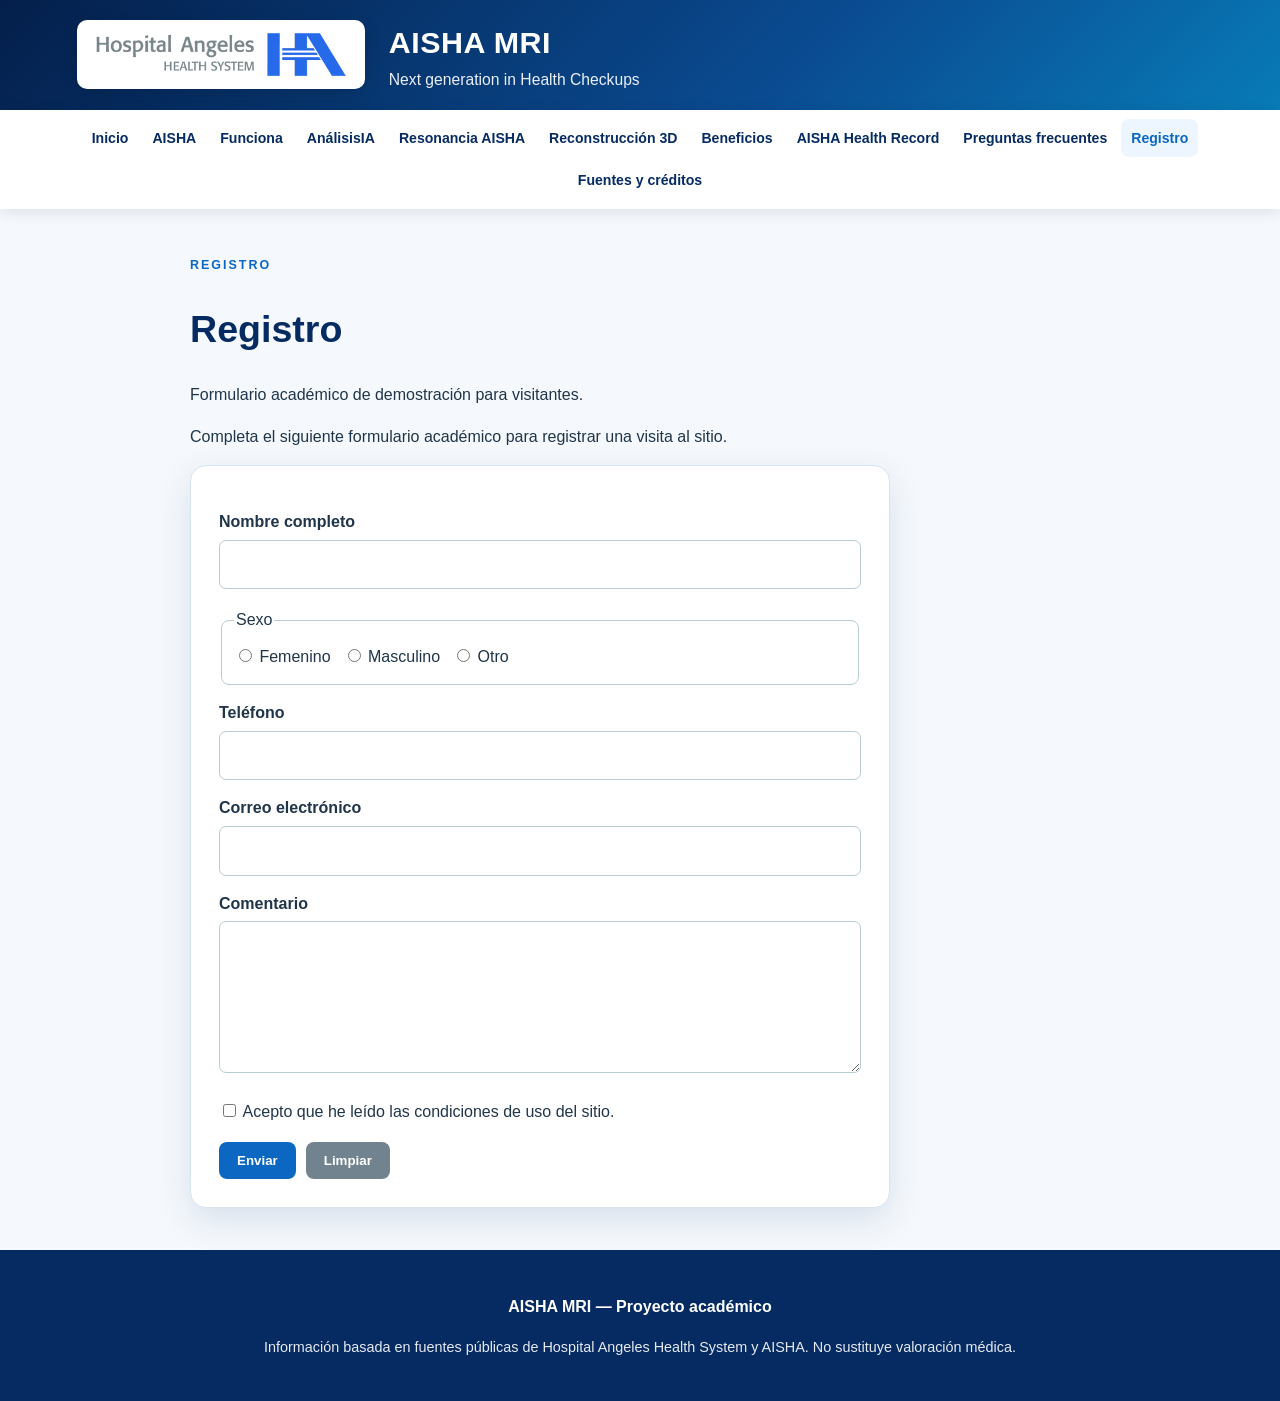
==== formulario.html @ 1e43aacb "Archivos de la página" ====
<!DOCTYPE html>
<html lang="es">
<head>
<meta charset="UTF-8">
<meta name="viewport" content="width=device-width, initial-scale=1.0">
<meta name="description" content="Sitio web académico sobre AISHA MRI e inteligencia artificial aplicada a la medicina preventiva.">
<title>Registro | AISHA MRI</title>
<link rel="stylesheet" href="css/estilos.css">
</head>
<body>
<header id="encabezado">
  <div class="brand-row">
    <a class="hospital-brand" href="index.html" aria-label="Hospital Angeles — inicio">
      <img src="assets/Logotipo-%20Hospital-Angeles.webp" alt="Logotipo Hospital Angeles">
    </a>
    <div class="site-title"><h1>AISHA MRI</h1><p>Next generation in Health Checkups</p></div>
  </div>
</header>
<nav id="menu" aria-label="Navegación principal"><a href="index.html">Inicio</a><a href="que-es-aisha.html">AISHA</a><a href="como-funciona.html">Funciona</a><a href="inteligencia-artificial.html">AnálisisIA</a><a href="resonancia.html">Resonancia AISHA</a><a href="estructuras.html">Reconstrucción 3D</a><a href="beneficios.html">Beneficios</a><a href="health-record.html">AISHA Health Record</a><a href="preguntas.html">Preguntas frecuentes</a><a href="formulario.html" class="active">Registro</a><a href="fuentes.html">Fuentes y créditos</a></nav>
<main id="contenido-principal"><section class="content-narrow"><span class="eyebrow">Registro</span><h2>Registro</h2><p>Formulario académico de demostración para visitantes.</p><p>Completa el siguiente formulario académico para registrar una visita al sitio.</p><form action="#" method="post"><label for="nombre">Nombre completo</label><input id="nombre" name="nombre" type="text" required><fieldset><legend>Sexo</legend><label class="inline"><input type="radio" name="sexo" value="femenino"> Femenino</label><label class="inline"><input type="radio" name="sexo" value="masculino"> Masculino</label><label class="inline"><input type="radio" name="sexo" value="otro"> Otro</label></fieldset><label for="telefono">Teléfono</label><input id="telefono" name="telefono" type="tel"><label for="correo">Correo electrónico</label><input id="correo" name="correo" type="email" required><label for="comentario">Comentario</label><textarea id="comentario" name="comentario" rows="5"></textarea><label class="check"><input type="checkbox" name="condiciones" required> Acepto que he leído las condiciones de uso del sitio.</label><div class="form-buttons"><button type="submit">Enviar</button><button type="reset" class="secondary">Limpiar</button></div></form></section></main>
<footer id="pie-de-pagina"><p><strong>AISHA MRI — Proyecto académico</strong></p><p class="small">Información basada en fuentes públicas de Hospital Angeles Health System y AISHA. No sustituye valoración médica.</p></footer>
</body>
</html>
---- css/estilos.css ----
:root{--navy:#062b63;--blue:#0b67c2;--cyan:#1ba7d7;--light:#edf6ff;--ink:#20354a;--white:#fff;--line:#d7e5f2;--shadow:0 12px 35px rgba(6,43,99,.12)}
*{box-sizing:border-box}html{scroll-behavior:smooth}body{margin:0;font-family:Arial,Helvetica,sans-serif;color:var(--ink);background:#f5f9fd;line-height:1.6}a{color:var(--blue)}
#encabezado{background:linear-gradient(135deg,#041f4b,#0a4b91 62%,#087bb7);color:white;padding:18px 6%;box-shadow:0 4px 18px rgba(0,0,0,.12)}.brand-row{max-width:1200px;margin:auto;display:flex;align-items:center;gap:24px}.hospital-brand{background:#fff;border-radius:10px;padding:8px 14px;display:flex;align-items:center;box-shadow:0 5px 18px rgba(0,0,0,.12)}.hospital-brand img{display:block;width:min(260px,42vw);height:auto}.site-title h1{margin:0;font-size:1.9rem;letter-spacing:.5px}.site-title p{margin:0;font-size:.98rem;opacity:.92}
#menu{background:white;box-shadow:0 3px 14px rgba(0,0,0,.1);display:flex;flex-wrap:wrap;justify-content:center;gap:4px;padding:9px 3%;position:sticky;top:0;z-index:10}#menu a{text-decoration:none;color:var(--navy);padding:8px 10px;border-radius:8px;font-size:.88rem;font-weight:700}#menu a:hover,#menu a.active{background:var(--light);color:var(--blue)}
main{max-width:1180px;margin:auto;padding:42px 6%;min-height:70vh}.hero{display:grid;grid-template-columns:1.05fr .95fr;gap:36px;align-items:center;background:linear-gradient(135deg,#eaf5ff,#fff);padding:36px;border-radius:24px;box-shadow:var(--shadow)}.hero-copy{padding:10px}.eyebrow{text-transform:uppercase;letter-spacing:2px;font-size:.78rem;color:var(--blue);font-weight:800}.hero h2{font-size:4rem;line-height:1;margin:10px 0;color:var(--navy)}.hero-text{font-size:1.2rem}.hero-image{display:flex;justify-content:center}.hero-image img{width:100%;max-width:420px;max-height:540px;object-fit:cover;border-radius:18px;box-shadow:0 12px 30px rgba(6,43,99,.18)}
.button,button{display:inline-block;background:var(--blue);color:white;border:0;border-radius:8px;padding:11px 18px;text-decoration:none;cursor:pointer;font-weight:700}.feature-cards{margin-top:28px}.cards{display:grid;grid-template-columns:repeat(auto-fit,minmax(220px,1fr));gap:18px;margin-top:28px}.cards article,.steps>div{background:white;border:1px solid var(--line);border-radius:14px;padding:22px;box-shadow:0 5px 20px rgba(6,43,99,.07)}h2{color:var(--navy);font-size:2.35rem;line-height:1.15}h3{color:var(--navy)}
.page-intro{display:grid;grid-template-columns:1fr minmax(260px,390px);gap:34px;align-items:center;margin-bottom:30px}.page-intro img{width:100%;max-height:520px;object-fit:cover;border-radius:18px;box-shadow:var(--shadow)}.wide-image{margin:-8px 0 32px}.wide-image img{width:100%;max-height:460px;object-fit:cover;border-radius:20px;display:block;box-shadow:var(--shadow)}.content-narrow{max-width:900px;margin:auto}.health-hero{background:white;padding:34px;border-radius:20px;box-shadow:var(--shadow)}
.highlight,.warning,.note{padding:18px;border-radius:12px;background:var(--light);margin:22px 0}.warning{background:#fff6e7;border-left:5px solid #e1a333}.stats{display:grid;grid-template-columns:repeat(3,1fr);gap:16px;margin:25px 0}.stats div{background:var(--navy);color:white;padding:24px;border-radius:14px;text-align:center}.stats strong{display:block;font-size:2rem}.stats span{display:block}.steps{display:grid;grid-template-columns:repeat(4,1fr);gap:15px}.steps b{color:var(--blue);font-size:1.5rem}.grid-list{display:grid;grid-template-columns:repeat(4,1fr);gap:12px}.grid-list div{background:white;padding:18px;border-radius:10px;border:1px solid var(--line)}.sources li{margin:10px 0}
details{background:white;border:1px solid var(--line);margin:12px 0;border-radius:10px;padding:16px;box-shadow:0 4px 15px rgba(6,43,99,.05)}summary{font-weight:bold;color:var(--navy);cursor:pointer}
form{background:white;padding:28px;border-radius:16px;border:1px solid var(--line);max-width:700px;box-shadow:var(--shadow)}label{display:block;font-weight:bold;margin-top:15px}input[type=text],input[type=tel],input[type=email],textarea{width:100%;padding:11px;border:1px solid #b9cbd3;border-radius:7px;margin-top:5px;font:inherit}fieldset{border:1px solid #b9cbd3;border-radius:8px;margin-top:18px}.inline,.check{display:inline-block;font-weight:normal;margin:5px 12px 5px 0}.check{display:block;margin:18px 0}.form-buttons{display:flex;gap:10px}.secondary{background:#71838e}
footer{background:var(--navy);color:white;padding:28px 6%;text-align:center}footer a{color:white}.small{font-size:.9rem;opacity:.9}
@media(max-width:900px){.brand-row{align-items:flex-start}.hero{grid-template-columns:1fr}.hero h2{font-size:3.2rem}.page-intro{grid-template-columns:1fr}.steps{grid-template-columns:1fr 1fr}.grid-list{grid-template-columns:1fr 1fr}.stats{grid-template-columns:1fr}#menu{position:static}}
@media(max-width:560px){main{padding:28px 4%}.steps,.grid-list{grid-template-columns:1fr}.brand-row{flex-direction:column;gap:12px}.hospital-brand img{width:230px}.hero{padding:24px}.hero h2{font-size:2.7rem}#menu a{font-size:.82rem}.page-intro img{max-height:none}}
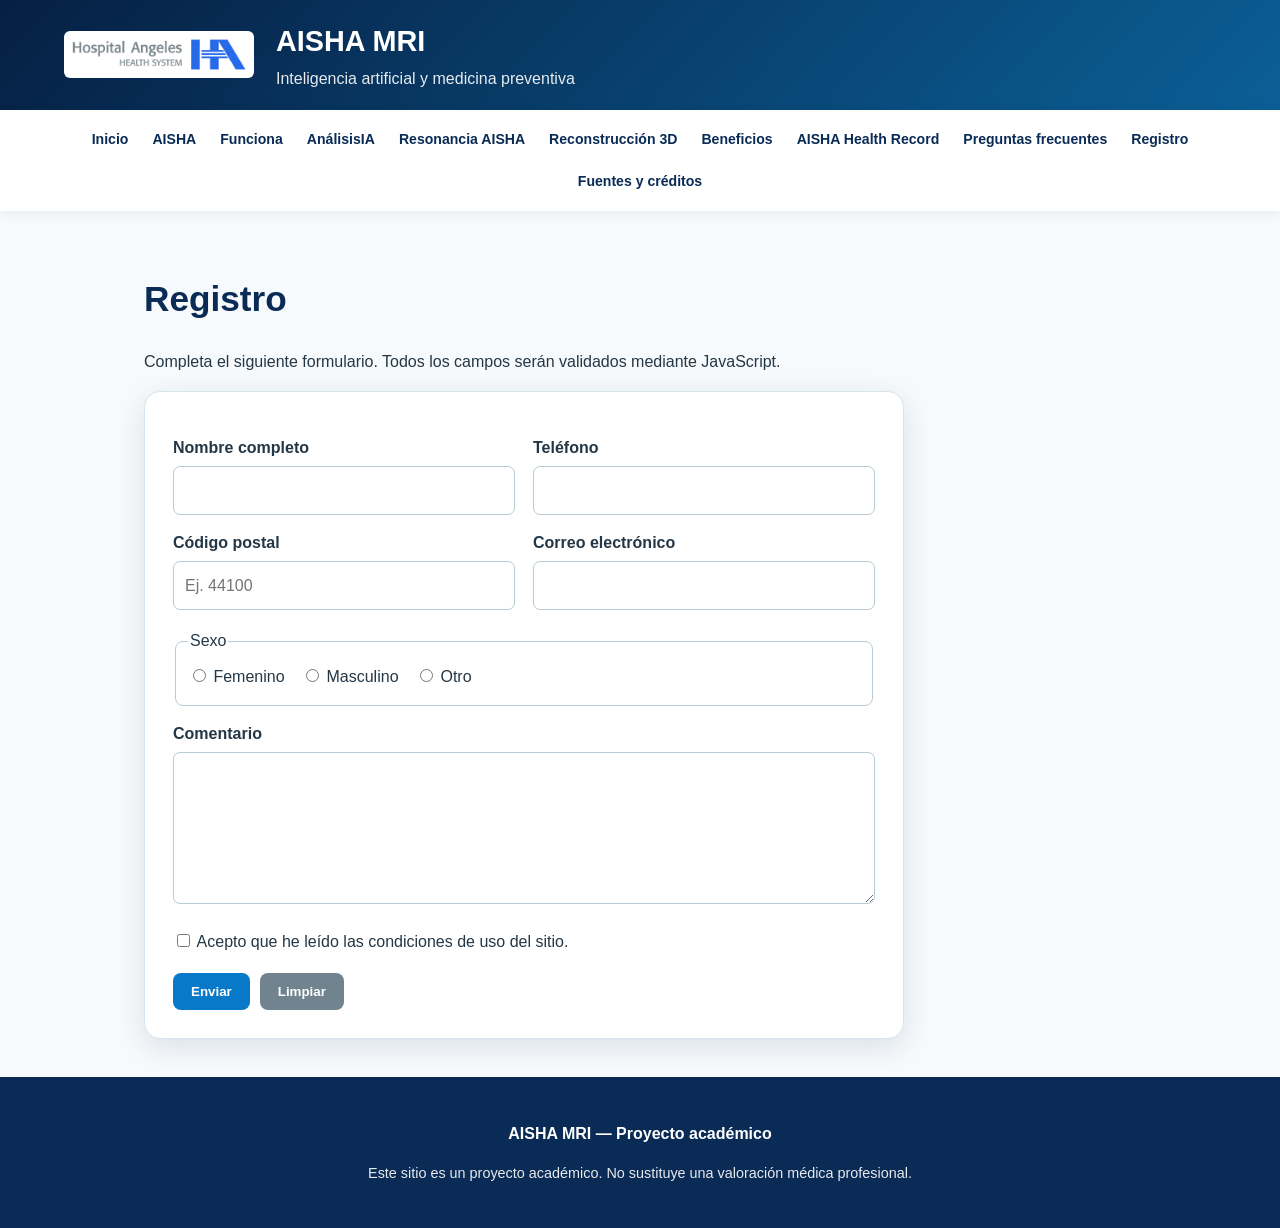
==== commit 5c7f7836: "Imagen" ====
--- a/formulario.html
+++ b/formulario.html
@@ -1,23 +1,302 @@
 <!DOCTYPE html>
 <html lang="es">
+
 <head>
-<meta charset="UTF-8">
-<meta name="viewport" content="width=device-width, initial-scale=1.0">
-<meta name="description" content="Sitio web académico sobre AISHA MRI e inteligencia artificial aplicada a la medicina preventiva.">
-<title>Registro | AISHA MRI</title>
-<link rel="stylesheet" href="css/estilos.css">
+
+    <meta charset="UTF-8">
+
+    <meta name="viewport" content="width=device-width, initial-scale=1.0">
+
+    <meta name="description"
+        content="Formulario de visitas de AISHA MRI">
+
+    <title>Registro | AISHA MRI</title>
+
+    <link rel="stylesheet" href="css/estilos.css">
+
 </head>
+
+
 <body>
-<header id="encabezado">
-  <div class="brand-row">
-    <a class="hospital-brand" href="index.html" aria-label="Hospital Angeles — inicio">
-      <img src="assets/Logotipo-%20Hospital-Angeles.webp" alt="Logotipo Hospital Angeles">
-    </a>
-    <div class="site-title"><h1>AISHA MRI</h1><p>Next generation in Health Checkups</p></div>
-  </div>
-</header>
-<nav id="menu" aria-label="Navegación principal"><a href="index.html">Inicio</a><a href="que-es-aisha.html">AISHA</a><a href="como-funciona.html">Funciona</a><a href="inteligencia-artificial.html">AnálisisIA</a><a href="resonancia.html">Resonancia AISHA</a><a href="estructuras.html">Reconstrucción 3D</a><a href="beneficios.html">Beneficios</a><a href="health-record.html">AISHA Health Record</a><a href="preguntas.html">Preguntas frecuentes</a><a href="formulario.html" class="active">Registro</a><a href="fuentes.html">Fuentes y créditos</a></nav>
-<main id="contenido-principal"><section class="content-narrow"><span class="eyebrow">Registro</span><h2>Registro</h2><p>Formulario académico de demostración para visitantes.</p><p>Completa el siguiente formulario académico para registrar una visita al sitio.</p><form action="#" method="post"><label for="nombre">Nombre completo</label><input id="nombre" name="nombre" type="text" required><fieldset><legend>Sexo</legend><label class="inline"><input type="radio" name="sexo" value="femenino"> Femenino</label><label class="inline"><input type="radio" name="sexo" value="masculino"> Masculino</label><label class="inline"><input type="radio" name="sexo" value="otro"> Otro</label></fieldset><label for="telefono">Teléfono</label><input id="telefono" name="telefono" type="tel"><label for="correo">Correo electrónico</label><input id="correo" name="correo" type="email" required><label for="comentario">Comentario</label><textarea id="comentario" name="comentario" rows="5"></textarea><label class="check"><input type="checkbox" name="condiciones" required> Acepto que he leído las condiciones de uso del sitio.</label><div class="form-buttons"><button type="submit">Enviar</button><button type="reset" class="secondary">Limpiar</button></div></form></section></main>
-<footer id="pie-de-pagina"><p><strong>AISHA MRI — Proyecto académico</strong></p><p class="small">Información basada en fuentes públicas de Hospital Angeles Health System y AISHA. No sustituye valoración médica.</p></footer>
+
+
+    <!-- ENCABEZADO -->
+
+    <header class="site-header">
+
+        <img
+            class="logo"
+            src="assets/logo-hospital-angeles.webp"
+            alt="Hospital Ángeles">
+
+        <div class="brand">
+
+            <h1>AISHA MRI</h1>
+
+            <p>
+                Inteligencia artificial y medicina preventiva
+            </p>
+
+        </div>
+
+    </header>
+
+
+    <!-- MENÚ -->
+
+    <nav id="menu" aria-label="Navegación principal">
+
+        <a href="index.html">Inicio</a>
+
+        <a href="que-es-aisha.html">AISHA</a>
+
+        <a href="como-funciona.html">Funciona</a>
+
+        <a href="inteligencia-artificial.html">AnálisisIA</a>
+
+        <a href="resonancia.html">Resonancia AISHA</a>
+
+        <a href="estructuras.html">Reconstrucción 3D</a>
+
+        <a href="beneficios.html">Beneficios</a>
+
+        <a href="health-record.html">
+            AISHA Health Record
+        </a>
+
+        <a href="preguntas.html">
+            Preguntas frecuentes
+        </a>
+
+        <a href="formulario.html">
+            Registro
+        </a>
+
+        <a href="fuentes.html">
+            Fuentes y créditos
+        </a>
+
+    </nav>
+
+
+    <!-- CONTENIDO -->
+
+    <main id="contenido-principal">
+
+        <h2>Registro</h2>
+
+        <p>
+            Completa el siguiente formulario.
+            Todos los campos serán validados mediante JavaScript.
+        </p>
+
+
+        <!-- FORMULARIO -->
+
+        <form
+            id="formulario-visita"
+            action="#"
+            method="get"
+            novalidate>
+
+
+            <div class="form-grid">
+
+
+                <!-- NOMBRE -->
+
+                <div>
+
+                    <label for="nombre">
+                        Nombre completo
+                    </label>
+
+                    <input
+                        type="text"
+                        id="nombre"
+                        name="nombre">
+
+                </div>
+
+
+                <!-- TELÉFONO -->
+
+                <div>
+
+                    <label for="telefono">
+                        Teléfono
+                    </label>
+
+                    <input
+                        type="text"
+                        id="telefono"
+                        name="telefono"
+                        maxlength="10"
+                        inputmode="numeric">
+
+                </div>
+
+
+                <!-- CÓDIGO POSTAL -->
+
+                <div>
+
+                    <label for="codigo-postal">
+                        Código postal
+                    </label>
+
+                    <input
+                        type="text"
+                        id="codigo-postal"
+                        name="codigo-postal"
+                        maxlength="5"
+                        inputmode="numeric"
+                        placeholder="Ej. 44100">
+
+                </div>
+
+
+                <!-- CORREO -->
+
+                <div>
+
+                    <label for="correo">
+                        Correo electrónico
+                    </label>
+
+                    <input
+                        type="text"
+                        id="correo"
+                        name="correo">
+
+                </div>
+
+
+            </div>
+
+
+            <!-- SEXO -->
+
+            <fieldset>
+
+                <legend>
+                    Sexo
+                </legend>
+
+
+                <label class="inline">
+
+                    <input
+                        type="radio"
+                        name="sexo"
+                        value="femenino">
+
+                    Femenino
+
+                </label>
+
+
+                <label class="inline">
+
+                    <input
+                        type="radio"
+                        name="sexo"
+                        value="masculino">
+
+                    Masculino
+
+                </label>
+
+
+                <label class="inline">
+
+                    <input
+                        type="radio"
+                        name="sexo"
+                        value="otro">
+
+                    Otro
+
+                </label>
+
+            </fieldset>
+
+
+            <!-- COMENTARIO -->
+
+            <label for="comentario">
+                Comentario
+            </label>
+
+            <textarea
+                id="comentario"
+                name="comentario"
+                rows="5"></textarea>
+
+
+            <!-- CONDICIONES -->
+
+            <label class="check">
+
+                <input
+                    type="checkbox"
+                    name="condiciones">
+
+                Acepto que he leído las condiciones
+                de uso del sitio.
+
+            </label>
+
+
+            <!-- BOTONES -->
+
+            <div class="form-buttons">
+
+                <button type="submit">
+                    Enviar
+                </button>
+
+
+                <button
+                    type="reset"
+                    class="secondary">
+
+                    Limpiar
+
+                </button>
+
+            </div>
+
+
+        </form>
+
+
+    </main>
+
+
+    <!-- PIE DE PÁGINA -->
+
+    <footer id="pie-de-pagina">
+
+        <p>
+            <strong>
+                AISHA MRI — Proyecto académico
+            </strong>
+        </p>
+
+        <p class="small">
+            Este sitio es un proyecto académico.
+            No sustituye una valoración médica profesional.
+        </p>
+
+    </footer>
+
+
+    <!-- JAVASCRIPT -->
+
+    <script src="js/script.js"></script>
+
+
 </body>
-</html>
+
+</html>
--- a/css/estilos.css
+++ b/css/estilos.css
@@ -1,14 +1,31 @@
-
-:root{--navy:#062b63;--blue:#0b67c2;--cyan:#1ba7d7;--light:#edf6ff;--ink:#20354a;--white:#fff;--line:#d7e5f2;--shadow:0 12px 35px rgba(6,43,99,.12)}
-*{box-sizing:border-box}html{scroll-behavior:smooth}body{margin:0;font-family:Arial,Helvetica,sans-serif;color:var(--ink);background:#f5f9fd;line-height:1.6}a{color:var(--blue)}
-#encabezado{background:linear-gradient(135deg,#041f4b,#0a4b91 62%,#087bb7);color:white;padding:18px 6%;box-shadow:0 4px 18px rgba(0,0,0,.12)}.brand-row{max-width:1200px;margin:auto;display:flex;align-items:center;gap:24px}.hospital-brand{background:#fff;border-radius:10px;padding:8px 14px;display:flex;align-items:center;box-shadow:0 5px 18px rgba(0,0,0,.12)}.hospital-brand img{display:block;width:min(260px,42vw);height:auto}.site-title h1{margin:0;font-size:1.9rem;letter-spacing:.5px}.site-title p{margin:0;font-size:.98rem;opacity:.92}
-#menu{background:white;box-shadow:0 3px 14px rgba(0,0,0,.1);display:flex;flex-wrap:wrap;justify-content:center;gap:4px;padding:9px 3%;position:sticky;top:0;z-index:10}#menu a{text-decoration:none;color:var(--navy);padding:8px 10px;border-radius:8px;font-size:.88rem;font-weight:700}#menu a:hover,#menu a.active{background:var(--light);color:var(--blue)}
-main{max-width:1180px;margin:auto;padding:42px 6%;min-height:70vh}.hero{display:grid;grid-template-columns:1.05fr .95fr;gap:36px;align-items:center;background:linear-gradient(135deg,#eaf5ff,#fff);padding:36px;border-radius:24px;box-shadow:var(--shadow)}.hero-copy{padding:10px}.eyebrow{text-transform:uppercase;letter-spacing:2px;font-size:.78rem;color:var(--blue);font-weight:800}.hero h2{font-size:4rem;line-height:1;margin:10px 0;color:var(--navy)}.hero-text{font-size:1.2rem}.hero-image{display:flex;justify-content:center}.hero-image img{width:100%;max-width:420px;max-height:540px;object-fit:cover;border-radius:18px;box-shadow:0 12px 30px rgba(6,43,99,.18)}
-.button,button{display:inline-block;background:var(--blue);color:white;border:0;border-radius:8px;padding:11px 18px;text-decoration:none;cursor:pointer;font-weight:700}.feature-cards{margin-top:28px}.cards{display:grid;grid-template-columns:repeat(auto-fit,minmax(220px,1fr));gap:18px;margin-top:28px}.cards article,.steps>div{background:white;border:1px solid var(--line);border-radius:14px;padding:22px;box-shadow:0 5px 20px rgba(6,43,99,.07)}h2{color:var(--navy);font-size:2.35rem;line-height:1.15}h3{color:var(--navy)}
-.page-intro{display:grid;grid-template-columns:1fr minmax(260px,390px);gap:34px;align-items:center;margin-bottom:30px}.page-intro img{width:100%;max-height:520px;object-fit:cover;border-radius:18px;box-shadow:var(--shadow)}.wide-image{margin:-8px 0 32px}.wide-image img{width:100%;max-height:460px;object-fit:cover;border-radius:20px;display:block;box-shadow:var(--shadow)}.content-narrow{max-width:900px;margin:auto}.health-hero{background:white;padding:34px;border-radius:20px;box-shadow:var(--shadow)}
-.highlight,.warning,.note{padding:18px;border-radius:12px;background:var(--light);margin:22px 0}.warning{background:#fff6e7;border-left:5px solid #e1a333}.stats{display:grid;grid-template-columns:repeat(3,1fr);gap:16px;margin:25px 0}.stats div{background:var(--navy);color:white;padding:24px;border-radius:14px;text-align:center}.stats strong{display:block;font-size:2rem}.stats span{display:block}.steps{display:grid;grid-template-columns:repeat(4,1fr);gap:15px}.steps b{color:var(--blue);font-size:1.5rem}.grid-list{display:grid;grid-template-columns:repeat(4,1fr);gap:12px}.grid-list div{background:white;padding:18px;border-radius:10px;border:1px solid var(--line)}.sources li{margin:10px 0}
-details{background:white;border:1px solid var(--line);margin:12px 0;border-radius:10px;padding:16px;box-shadow:0 4px 15px rgba(6,43,99,.05)}summary{font-weight:bold;color:var(--navy);cursor:pointer}
-form{background:white;padding:28px;border-radius:16px;border:1px solid var(--line);max-width:700px;box-shadow:var(--shadow)}label{display:block;font-weight:bold;margin-top:15px}input[type=text],input[type=tel],input[type=email],textarea{width:100%;padding:11px;border:1px solid #b9cbd3;border-radius:7px;margin-top:5px;font:inherit}fieldset{border:1px solid #b9cbd3;border-radius:8px;margin-top:18px}.inline,.check{display:inline-block;font-weight:normal;margin:5px 12px 5px 0}.check{display:block;margin:18px 0}.form-buttons{display:flex;gap:10px}.secondary{background:#71838e}
-footer{background:var(--navy);color:white;padding:28px 6%;text-align:center}footer a{color:white}.small{font-size:.9rem;opacity:.9}
-@media(max-width:900px){.brand-row{align-items:flex-start}.hero{grid-template-columns:1fr}.hero h2{font-size:3.2rem}.page-intro{grid-template-columns:1fr}.steps{grid-template-columns:1fr 1fr}.grid-list{grid-template-columns:1fr 1fr}.stats{grid-template-columns:1fr}#menu{position:static}}
-@media(max-width:560px){main{padding:28px 4%}.steps,.grid-list{grid-template-columns:1fr}.brand-row{flex-direction:column;gap:12px}.hospital-brand img{width:230px}.hero{padding:24px}.hero h2{font-size:2.7rem}#menu a{font-size:.82rem}.page-intro img{max-height:none}}
+:root{
+  --navy:#092b55;--blue:#0879c9;--cyan:#14a9d6;--light:#eef7fc;
+  --ink:#243746;--white:#fff;--line:#d6e4ed;--shadow:0 8px 28px rgba(9,43,85,.12)
+}
+*{box-sizing:border-box}
+html{scroll-behavior:smooth}
+body{margin:0;font-family:Arial,Helvetica,sans-serif;color:var(--ink);background:#f7fafc;line-height:1.6}
+a{color:var(--blue)}
+.site-header{background:linear-gradient(135deg,#061f43,#0b5f96);color:#fff;padding:18px 5%;display:flex;align-items:center;gap:22px}
+.site-header .logo{width:190px;max-width:38vw;height:auto;object-fit:contain;background:#fff;border-radius:6px;padding:5px}
+.site-header .brand h1{margin:0;font-size:1.8rem}.site-header .brand p{margin:2px 0 0;opacity:.9}
+nav{background:#fff;box-shadow:0 2px 12px #0001;display:flex;flex-wrap:wrap;justify-content:center;gap:4px;padding:10px 3%;position:sticky;top:0;z-index:10}
+nav a{text-decoration:none;color:var(--navy);padding:8px 10px;border-radius:7px;font-size:.88rem;font-weight:700}nav a:hover,nav a.active{background:var(--light);color:var(--blue)}
+main{max-width:1120px;margin:auto;padding:38px 5%;min-height:70vh}
+h2{color:var(--navy);font-size:2.2rem;line-height:1.2}h3{color:var(--navy)}
+.hero{display:grid;grid-template-columns:1.15fr .85fr;gap:28px;align-items:center;background:linear-gradient(135deg,#e8f6fb,#fff);padding:26px;border-radius:22px;box-shadow:var(--shadow)}
+.hero-image{width:100%;height:360px;object-fit:cover;border-radius:16px}.hero h2{font-size:3.5rem;margin:8px 0;color:var(--navy)}
+.eyebrow{text-transform:uppercase;letter-spacing:2px;font-size:.8rem;color:var(--blue);font-weight:bold}.hero-text{font-size:1.12rem}
+.button,button{display:inline-block;background:var(--blue);color:#fff;border:0;border-radius:8px;padding:11px 18px;text-decoration:none;cursor:pointer;font-weight:700}.secondary{background:#71838e}
+.page-image{width:100%;max-height:480px;object-fit:cover;border-radius:18px;box-shadow:var(--shadow);margin:18px 0 28px}.content-image{width:100%;max-height:520px;object-fit:contain;border-radius:16px;background:#071f45;margin:20px 0;box-shadow:var(--shadow)}
+.cards{display:grid;grid-template-columns:repeat(auto-fit,minmax(220px,1fr));gap:18px;margin-top:28px}.cards article,.steps>div{background:#fff;border:1px solid var(--line);border-radius:14px;padding:22px;box-shadow:0 5px 20px #12304a0d}
+.highlight,.warning,.note{padding:18px;border-radius:12px;background:var(--light);margin:22px 0}.warning{background:#fff6e7;border-left:5px solid #e1a333}
+.stats{display:grid;grid-template-columns:repeat(3,1fr);gap:16px;margin:25px 0}.stats div{background:var(--navy);color:#fff;padding:24px;border-radius:14px;text-align:center}.stats strong{display:block;font-size:2rem}.stats span{display:block}
+.steps{display:grid;grid-template-columns:repeat(4,1fr);gap:15px}.steps b{color:var(--blue);font-size:1.5rem}
+.grid-list{display:grid;grid-template-columns:repeat(4,1fr);gap:12px}.grid-list div{background:#fff;padding:18px;border-radius:10px;border:1px solid var(--line)}.sources li{margin:10px 0}
+details{background:#fff;border:1px solid var(--line);margin:12px 0;border-radius:10px;padding:16px}summary{font-weight:bold;color:var(--navy);cursor:pointer}
+form{background:#fff;padding:28px;border-radius:16px;border:1px solid var(--line);max-width:760px;box-shadow:var(--shadow)}
+.form-grid{display:grid;grid-template-columns:1fr 1fr;gap:0 18px}label{display:block;font-weight:bold;margin-top:15px}input[type=text],input[type=tel],input[type=email],textarea{width:100%;padding:11px;border:1px solid #b9cbd3;border-radius:7px;margin-top:5px;font:inherit}fieldset{border:1px solid #b9cbd3;border-radius:8px;margin-top:18px}.inline,.check{display:inline-block;font-weight:normal;margin:5px 12px 5px 0}.check{display:block;margin:18px 0}.form-buttons{display:flex;gap:10px}
+footer{background:var(--navy);color:#fff;padding:28px 5%;text-align:center}footer a{color:#fff}.small{font-size:.9rem;opacity:.9}
+@media(max-width:800px){.site-header{flex-direction:column;align-items:flex-start}.site-header .logo{width:170px}.hero{grid-template-columns:1fr}.hero h2{font-size:2.7rem}.hero-image{height:280px}.steps{grid-template-columns:1fr 1fr}.grid-list{grid-template-columns:1fr 1fr}.stats{grid-template-columns:1fr}nav{position:static}.form-grid{grid-template-columns:1fr}}
+@media(max-width:520px){main{padding:25px 4%}.steps,.grid-list{grid-template-columns:1fr}.hero{padding:18px}.hero-image{height:230px}}
